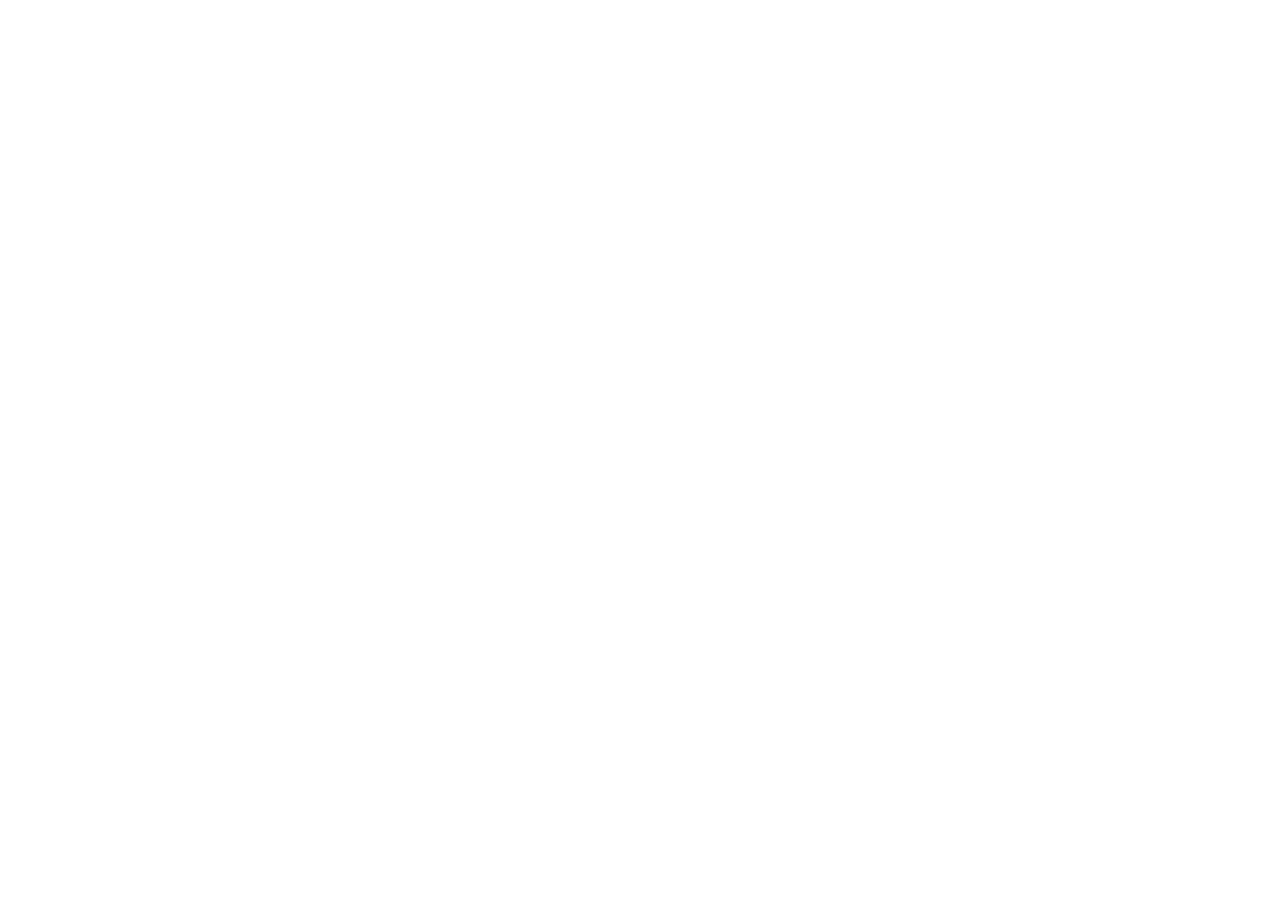
==== index.html @ 6940a416 "initized" ====
<!DOCTYPE html>
<html lang="en">
<head>
    <meta charset="UTF-8">
    <meta name="viewport" content="width=device-width, initial-scale=1.0">
    <title>Spotify</title>
    
</head>
<body>
    
</body>
</html>
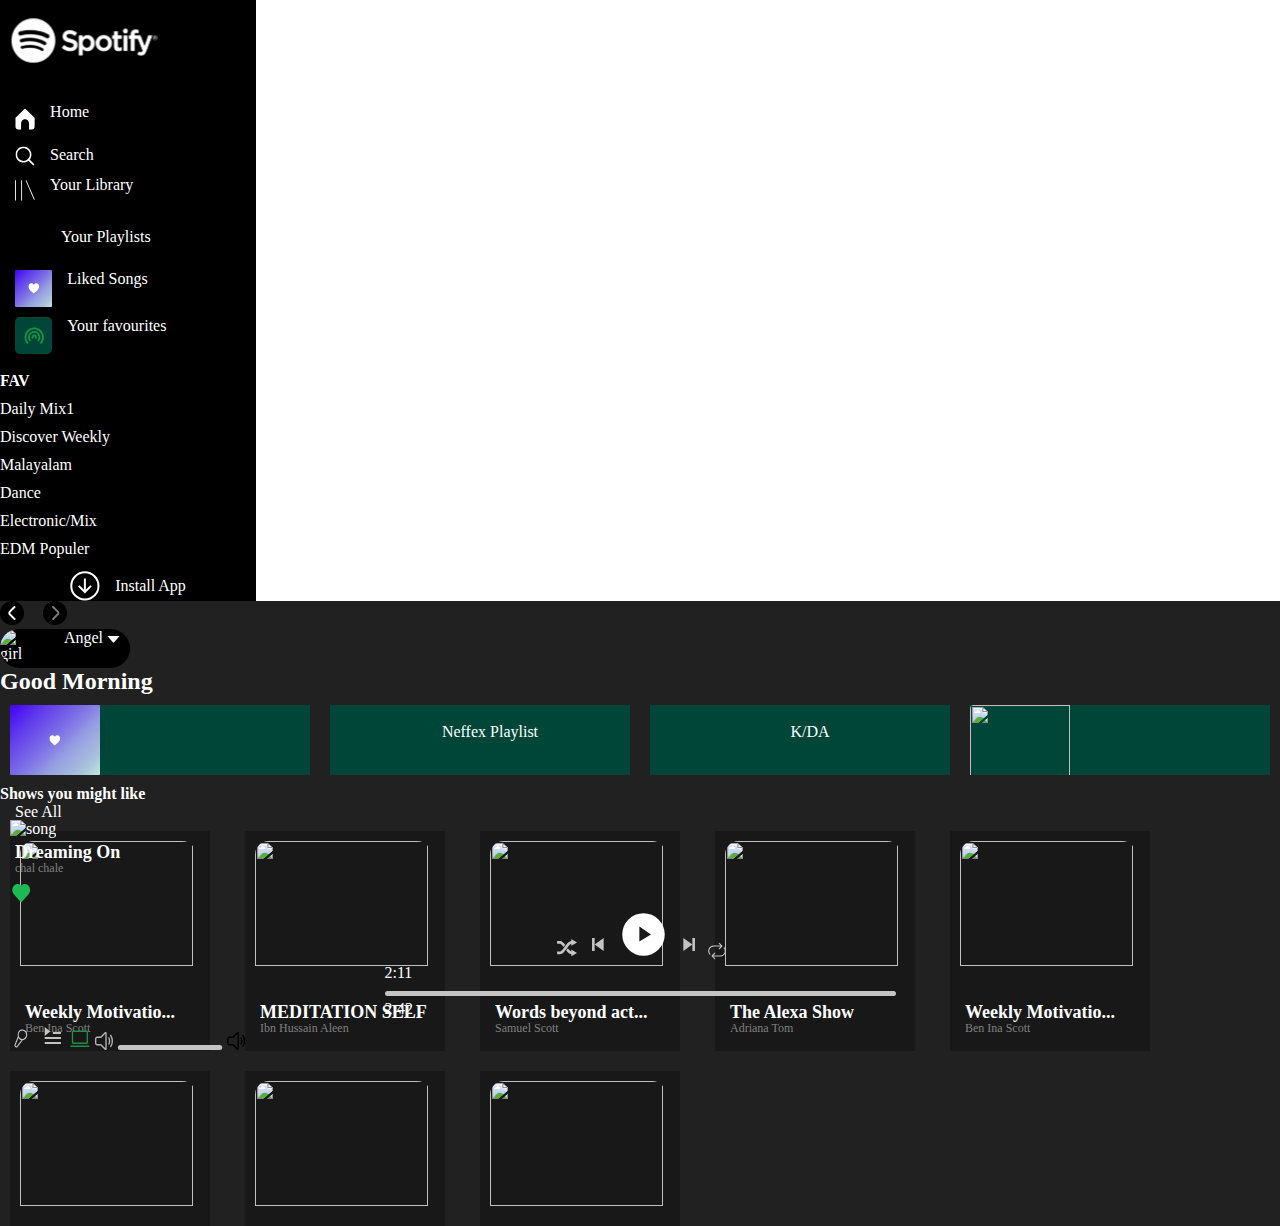
==== commit 471d7c6b: "created both pages" ====
--- a/index.html
+++ b/index.html
@@ -1,12 +1,307 @@
 <!DOCTYPE html>
 <html lang="en">
 <head>
-    <meta charset="UTF-8">
-    <meta name="viewport" content="width=device-width, initial-scale=1.0">
-    <title>Spotify</title>
-    
+  <meta charset="UTF-8">
+  <meta name="viewport" content="width=device-width, initial-scale=1.0">
+  <title>Spotify-Clone</title>
+  <link rel="stylesheet" href="Style.css">
+  <link href="https://cdn.jsdelivr.net/npm/bootstrap@5.3.2/dist/css/bootstrap.min.css" rel="stylesheet" integrity="sha384-T3c6CoIi6uLrA9TneNEoa7RxnatzjcDSCmG1MXxSR1GAsXEV/Dwwykc2MPK8M2HN" crossorigin="anonymous">
 </head>
 <body>
-    
+  <div class="maindiv d-flex col ">
+    <div class="leftSection  col-3 row">
+      <div>
+        <div class="d-flex justify-content-center">
+      <svg xmlns="http://www.w3.org/2000/svg" width="204" height="61" fill="none" viewBox="0 0 204 61" class="logo">
+        <path fill="url(#a)" d="M.821.292h202.576v60.526H.821z"/>
+        <defs>
+          <pattern id="a" width="1" height="1" patternContentUnits="objectBoundingBox">
+            <use href="#b" transform="matrix(.00042 0 0 .00142 0 -.002)"/>
+          </pattern>
+          <image id="b" width="2362" height="708" data-name="Spotify_Logo_RGB_White.png" href="[data-uri]"/>
+        </defs>
+      </svg></div>
+      
+        <div class="subc">
+          <div class="button">
+            <svg width="31" height="33" viewBox="0 0 31 33" fill="none" xmlns="http://www.w3.org/2000/svg" class="icons">
+              <path d="M17.2376 1.04697C16.784 0.604627 16.1953 0.359863 15.5849 0.359863C14.9746 0.359863 14.3858 0.604627 13.9322 1.04697L0.762268 13.8879V27.8047C0.762268 28.9404 1.17871 30.0296 1.91999 30.8326C2.66126 31.6357 3.66665 32.0868 4.71497 32.0868H9.40881V22.6809C9.40881 20.9064 10.0595 19.2046 11.2177 17.9498C12.376 16.6951 13.9469 15.9902 15.5849 15.9902C17.2229 15.9902 18.7938 16.6951 19.9521 17.9498C21.1103 19.2046 21.761 20.9064 21.761 22.6809V32.0828H26.4548C27.5032 32.0828 28.5086 31.6317 29.2498 30.8286C29.9911 30.0256 30.4076 28.9364 30.4076 27.8007V13.8839L17.2376 1.04697Z" fill="white"/>
+              </svg>
+              <a href="index.html">Home</a>
+          </div>
+          <div class="button">
+            <svg width="20" height="20" viewBox="0 0 31 31" fill="none" xmlns="http://www.w3.org/2000/svg" class="icons">
+              <g clip-path="url(#clip0_306_618)">
+              <path d="M30.4073 28.8279L22.6723 21.0929C24.6816 18.6356 25.6695 15.5 25.4316 12.3347C25.1938 9.16938 23.7485 6.21658 21.3946 4.08705C19.0407 1.95752 15.9584 0.814177 12.7852 0.893518C9.61198 0.972858 6.59065 2.26881 4.34614 4.51332C2.10164 6.75782 0.805683 9.77916 0.726343 12.9524C0.647002 16.1256 1.79034 19.2079 3.91988 21.5618C6.04941 23.9157 9.0022 25.361 12.1675 25.5988C15.3328 25.8366 18.4684 24.8488 20.9257 22.8395L28.6607 30.5745L30.4073 28.8279ZM13.1142 23.1631C11.1598 23.1631 9.24925 22.5836 7.6242 21.4978C5.99915 20.4119 4.73258 18.8686 3.98465 17.063C3.23673 15.2573 3.04104 13.2704 3.42233 11.3536C3.80362 9.43668 4.74476 7.67592 6.12675 6.29393C7.50874 4.91194 9.2695 3.97079 11.1864 3.5895C13.1033 3.20821 15.0901 3.4039 16.8958 4.15183C18.7015 4.89976 20.2448 6.16633 21.3306 7.79137C22.4164 9.41642 22.996 11.327 22.996 13.2814C22.993 15.9013 21.951 18.413 20.0984 20.2656C18.2459 22.1181 15.7341 23.1602 13.1142 23.1631Z" fill="white"/>
+              </g>
+              <defs>
+              <clipPath id="clip0_306_618">
+              <rect width="29.6453" height="29.6453" fill="white" transform="translate(0.762268 0.928345)"/>
+              </clipPath>
+              </defs>
+              </svg>
+              <a href="#">Search</a>          
+          </div>
+          <div class="button">
+            <svg width="28" height="29" viewBox="0 0 28 29" fill="none" xmlns="http://www.w3.org/2000/svg" class="icons">
+              <rect x="-0.00250244" y="0.15979" width="1.23522" height="28.4101" fill="white"/>
+              <rect x="8.64404" y="0.15979" width="1.23522" height="28.4101" fill="white"/>
+              <rect x="14.8201" y="0.655029" width="1.23522" height="29.3017" transform="rotate(-23.634 14.8201 0.655029)" fill="white"/>
+              </svg>
+              
+            <a href="#">Your Library</a>
+          </div>
+        </div>
+        <div class="subc">
+          <div class="button">
+            <svg xmlns="http://www.w3.org/2000/svg" width="31" height="31" fill="none" viewBox="0 0 31 31" class="bg-light">
+              <path fill="#000" d="M16.82 14.094V7.918h-2.47v6.176H8.174v2.47h6.176v6.177h2.47v-6.176h6.176v-2.47H16.82Z"/>
+            </svg>            
+              
+              <a href="">Your Playlists</a>              
+          </div>
+          <div class="button">
+            <span id="like">
+              <svg width="12" height="12" viewBox="0 0 12 12" fill="none" xmlns="http://www.w3.org/2000/svg">
+                <g clip-path="url(#clip0_306_628)">
+                <path d="M8.23299 1.31335C7.72879 1.3212 7.23557 1.46195 6.80317 1.72139C6.37076 1.98084 6.01447 2.34979 5.77027 2.79099C5.52608 2.34979 5.16979 1.98084 4.73738 1.72139C4.30497 1.46195 3.81176 1.3212 3.30755 1.31335C2.50378 1.34828 1.7465 1.69989 1.20116 2.29138C0.655812 2.88287 0.366729 3.66616 0.397065 4.47011C0.397065 7.50374 5.3028 11.0075 5.51146 11.1562L5.77027 11.3393L6.02908 11.1562C6.23774 11.0084 11.1435 7.50374 11.1435 4.47011C11.1738 3.66616 10.8847 2.88287 10.3394 2.29138C9.79404 1.69989 9.03676 1.34828 8.23299 1.31335Z" fill="white"/>
+                </g>
+                <defs>
+                <clipPath id="clip0_306_628">
+                <path d="M0.396973 1.90271C0.396973 1.35042 0.844688 0.90271 1.39697 0.90271H10.1434C10.6957 0.90271 11.1434 1.35043 11.1434 1.90271V10.6491C11.1434 11.2014 10.6957 11.6491 10.1434 11.6491H1.39697C0.844687 11.6491 0.396973 11.2014 0.396973 10.6491V1.90271Z" fill="white"/>
+                </clipPath>
+                </defs>
+                </svg>    
+              </span>
+            <a href="page2.html">Liked Songs</a>
+          </div>
+          <div class="button">
+            <span id ="likedsongs">
+              <svg width="22" height="22" viewBox="0 0 22 22" fill="none" xmlns="http://www.w3.org/2000/svg">
+                <path d="M5.63432 18.7873C4.53306 17.686 3.78309 16.2829 3.47926 14.7554C3.17543 13.2279 3.33137 11.6446 3.92738 10.2057C4.52339 8.76687 5.53269 7.53704 6.82764 6.67178C8.1226 5.80652 9.64506 5.34469 11.2025 5.34469C12.7599 5.34469 14.2824 5.80652 15.5773 6.67178C16.8723 7.53704 17.8816 8.76687 18.4776 10.2057C19.0736 11.6446 19.2296 13.2279 18.9257 14.7554C18.6219 16.2829 17.8719 17.686 16.7707 18.7873L18.0078 20.0245C18.9029 19.1318 19.6127 18.071 20.0965 16.9031C20.5803 15.7352 20.8285 14.4833 20.8269 13.2192C20.8269 7.90384 16.5178 3.59473 11.2025 3.59473C5.88718 3.59473 1.57806 7.90384 1.57806 13.2192C1.57806 15.8772 2.65512 18.2833 4.39715 20.0245L5.63432 18.7873Z" fill="#159643"/>
+                <path d="M15.5335 17.5502C16.39 16.6936 16.9732 15.6023 17.2095 14.4142C17.4458 13.2262 17.3245 11.9948 16.8609 10.8757C16.3973 9.75657 15.6123 8.80007 14.6051 8.12711C13.5979 7.45416 12.4138 7.09497 11.2025 7.09497C9.9912 7.09497 8.8071 7.45416 7.79992 8.12711C6.79274 8.80007 6.00773 9.75657 5.54415 10.8757C5.08058 11.9948 4.95925 13.2262 5.19552 14.4142C5.43179 15.6023 6.01504 16.6936 6.87153 17.5502L8.10958 16.313C7.49775 15.7012 7.08109 14.9217 6.91228 14.073C6.74347 13.2244 6.8301 12.3448 7.16122 11.5454C7.49233 10.746 8.05305 10.0628 8.77247 9.58208C9.49189 9.10138 10.3377 8.8448 11.203 8.8448C12.0682 8.8448 12.914 9.10138 13.6334 9.58208C14.3529 10.0628 14.9136 10.746 15.2447 11.5454C15.5758 12.3448 15.6624 13.2244 15.4936 14.073C15.3248 14.9217 14.9082 15.7012 14.2963 16.313L15.5335 17.5502Z" fill="#159643"/>
+                <path d="M13.0583 15.075C13.4253 14.7079 13.6752 14.2402 13.7765 13.731C13.8777 13.2218 13.8257 12.6941 13.627 12.2145C13.4284 11.7349 13.0919 11.325 12.6603 11.0366C12.2286 10.7482 11.7212 10.5942 11.2021 10.5942C10.6829 10.5942 10.1755 10.7482 9.74382 11.0366C9.31217 11.325 8.97574 11.7349 8.77706 12.2145C8.57838 12.6941 8.52637 13.2218 8.62761 13.731C8.72886 14.2402 8.97881 14.7079 9.34585 15.075L10.5839 13.8378C10.4615 13.7154 10.3782 13.5595 10.3444 13.3898C10.3106 13.2201 10.3279 13.0441 10.3941 12.8843C10.4603 12.7244 10.5725 12.5877 10.7164 12.4915C10.8603 12.3954 11.0294 12.3441 11.2025 12.3441C11.3756 12.3441 11.5447 12.3954 11.6886 12.4915C11.8325 12.5877 11.9446 12.7244 12.0109 12.8843C12.0771 13.0441 12.0944 13.2201 12.0606 13.3898C12.0268 13.5595 11.9435 13.7154 11.8211 13.8378L13.0583 15.075Z" fill="#159643"/>
+                </svg>   
+              </span>
+            <a href="">Your favourites</a>
+          </div>
+        </div>
+        <div>
+        <ul class="subc">
+         <h4>FAV</h4>
+         <li class="list">Daily Mix1</li>
+         <li class="list">Discover Weekly</li>
+         <li class="list">Malayalam</li>
+         <li class="list">Dance</li>
+         <li class="list">Electronic/Mix</li>
+         <li class="list">EDM Populer</li>
+        </ul></div>
+        <div class="subc" id="download">
+          <svg width="30" height="30" viewBox="0 0 30 30" fill="none" xmlns="http://www.w3.org/2000/svg">
+            <path d="M21.0553 14.8841L14.8792 21.0602L8.70313 14.8841M14.8792 7.47273V19.8249V7.47273ZM14.8792 1.29663C22.3832 1.29663 28.4667 7.38009 28.4667 14.8841C28.4667 22.388 22.3832 28.4715 14.8792 28.4715C7.37527 28.4715 1.29181 22.388 1.29181 14.8841C1.29181 7.38009 7.37527 1.29663 14.8792 1.29663Z" stroke="white" stroke-width="2"/>
+            </svg>
+            <a href="">Install App</a>
+        </div>
+    </div>
+  </div>
+    <div class="rightsection col">
+      <div class="top">
+      <div class="d-flex justify-content-between ">
+        <div class="m-3">
+          <svg width="24" height="24" viewBox="0 0 24 24" fill="none" xmlns="http://www.w3.org/2000/svg" class="arrow">
+            <path d="M10.5999 12.7101C10.5061 12.6171 10.4317 12.5065 10.381 12.3846C10.3302 12.2628 10.3041 12.1321 10.3041 12.0001C10.3041 11.868 10.3302 11.7373 10.381 11.6155C10.4317 11.4936 10.5061 11.383 10.5999 11.2901L15.1899 6.71006C15.2836 6.6171 15.358 6.5065 15.4088 6.38464C15.4595 6.26278 15.4857 6.13207 15.4857 6.00006C15.4857 5.86805 15.4595 5.73734 15.4088 5.61548C15.358 5.49362 15.2836 5.38302 15.1899 5.29006C15.0025 5.10381 14.749 4.99927 14.4849 4.99927C14.2207 4.99927 13.9672 5.10381 13.7799 5.29006L9.18986 9.88006C8.62806 10.4426 8.3125 11.2051 8.3125 12.0001C8.3125 12.7951 8.62806 13.5576 9.18986 14.1201L13.7799 18.7101C13.9661 18.8948 14.2175 18.999 14.4799 19.0001C14.6115 19.0008 14.7419 18.9756 14.8638 18.9258C14.9856 18.8761 15.0964 18.8027 15.1899 18.7101C15.2836 18.6171 15.358 18.5065 15.4088 18.3846C15.4595 18.2628 15.4857 18.1321 15.4857 18.0001C15.4857 17.868 15.4595 17.7373 15.4088 17.6155C15.358 17.4936 15.2836 17.383 15.1899 17.2901L10.5999 12.7101Z" fill="white"/>
+            </svg>
+           <a href="page2.html"> <svg width="24" height="24" viewBox="0 0 24 24" fill="none" xmlns="http://www.w3.org/2000/svg" class="arrow">
+            <path d="M15.3998 9.88006L10.8098 5.29006C10.6224 5.10381 10.369 4.99927 10.1048 4.99927C9.84062 4.99927 9.58716 5.10381 9.3998 5.29006C9.30607 5.38302 9.23168 5.49362 9.18091 5.61548C9.13014 5.73734 9.104 5.86805 9.104 6.00006C9.104 6.13207 9.13014 6.26278 9.18091 6.38464C9.23168 6.5065 9.30607 6.6171 9.3998 6.71006L13.9998 11.2901C14.0935 11.383 14.1679 11.4936 14.2187 11.6155C14.2695 11.7373 14.2956 11.868 14.2956 12.0001C14.2956 12.1321 14.2695 12.2628 14.2187 12.3846C14.1679 12.5065 14.0935 12.6171 13.9998 12.7101L9.3998 17.2901C9.2115 17.477 9.10518 17.7312 9.10425 17.9965C9.10331 18.2619 9.20783 18.5168 9.3948 18.7051C9.58178 18.8934 9.8359 18.9997 10.1013 19.0006C10.3666 19.0016 10.6215 18.897 10.8098 18.7101L15.3998 14.1201C15.9616 13.5576 16.2772 12.7951 16.2772 12.0001C16.2772 11.2051 15.9616 10.4426 15.3998 9.88006Z" fill="#7B7B7B"/>
+            </svg>  </a>  
+        </div>
+        <div class="toppill m-3">
+          <img src="https://www.figma.com/file/EBhnjMShbYAgpeGweiW1m3/image/17c12154b8225a22ad698153ef7b561d4633166e?fuid=1291326090243021205" alt="girl">
+          <div>
+            Angel
+            <svg width="13" height="7" viewBox="0 0 13 7" fill="none" xmlns="http://www.w3.org/2000/svg">
+              <path d="M0.375244 0H12.6252L7.11887 6.293C6.95478 6.48047 6.73226 6.58579 6.50024 6.58579C6.26823 6.58579 6.04571 6.48047 5.88162 6.293L0.375244 0Z" fill="white"/>
+              </svg>
+              
+            </div>
+            </div>
+            
+        </div>
+      </div>
+
+       <div class="herosection">
+        <div>
+              <h2>Good Morning</h2>
+              <div class="cards">
+              <div class="card">
+                <span id="like" class="card1img">
+              <svg width="12" height="12" viewBox="0 0 12 12" fill="none" xmlns="http://www.w3.org/2000/svg">
+                <g clip-path="url(#clip0_306_628)">
+                <path d="M8.23299 1.31335C7.72879 1.3212 7.23557 1.46195 6.80317 1.72139C6.37076 1.98084 6.01447 2.34979 5.77027 2.79099C5.52608 2.34979 5.16979 1.98084 4.73738 1.72139C4.30497 1.46195 3.81176 1.3212 3.30755 1.31335C2.50378 1.34828 1.7465 1.69989 1.20116 2.29138C0.655812 2.88287 0.366729 3.66616 0.397065 4.47011C0.397065 7.50374 5.3028 11.0075 5.51146 11.1562L5.77027 11.3393L6.02908 11.1562C6.23774 11.0084 11.1435 7.50374 11.1435 4.47011C11.1738 3.66616 10.8847 2.88287 10.3394 2.29138C9.79404 1.69989 9.03676 1.34828 8.23299 1.31335Z" fill="white"/>
+                </g>
+                <defs>
+                <clipPath id="clip0_306_628">
+                <path d="M0.396973 1.90271C0.396973 1.35042 0.844688 0.90271 1.39697 0.90271H10.1434C10.6957 0.90271 11.1434 1.35043 11.1434 1.90271V10.6491C11.1434 11.2014 10.6957 11.6491 10.1434 11.6491H1.39697C0.844687 11.6491 0.396973 11.2014 0.396973 10.6491V1.90271Z" fill="white"/>
+                </clipPath>
+                </defs>
+                </svg>    
+              </span>
+              <p class="card1text">Liked Songs</p>
+              </div>
+              <div class="card">
+                <img src="https://www.figma.com/file/EBhnjMShbYAgpeGweiW1m3/image/fc5ca198b39d41b19304c8f34a1cd57a2c484b58" alt="">
+              <p class="card1text">Neffex Playlist</p>
+              </div>
+              <div class="card">
+               <img src="https://www.figma.com/file/EBhnjMShbYAgpeGweiW1m3/image/4b4e06cc5441a2fe33eda849fff328d8a6220a3a" alt="">
+              <p class="card1text">K/DA</p>
+              </div>
+              <div class="card">
+                <img width="100" height="100" style="border-top-left-radius: 4px" src="https://www.figma.com/file/EBhnjMShbYAgpeGweiW1m3/image/deadabeeefaefb88ad2725976d6e5ecb905c08f0" />
+              <p class="card1text">Dance/Electronic Remix</p>
+              </div>
+            </div>
+            </div>
+            <div class="showsYouMightLike">
+              <div class="d-flex justify-content-between col mt-5 ms-3"><h4>Shows you might like</h4> <a href="" class="me-3">See All</a></div>
+              <div style="overflow-y: scroll;">
+              <div class="cards" style="height:45vh" >
+                <div class="card2 card">
+                  <img src="https://www.figma.com/file/EBhnjMShbYAgpeGweiW1m3/image/3badf476e84884a8fab4222cf13ef904023168c2?fuid=1291326090243021205" alt="">
+                  <div>
+                    <h3>Weekly Motivatio...</h3>
+                    <p>Ben Ina Scott</p>
+                  </div>
+                </div>
+                <div class="card2 card">
+                  <img src="https://www.figma.com/file/EBhnjMShbYAgpeGweiW1m3/image/68adee963c97fe3adb8c66cd69bdeecc6a7fbde2" alt="">
+                  <div>
+                    <h3>MEDITATION SELF</h3>
+                    <p>Ibn Hussain Aleen</p>
+                  </div>
+                </div>
+                <div class="card2 card">
+                  <img src="https://www.figma.com/file/EBhnjMShbYAgpeGweiW1m3/image/e3c2adaba01ab590f82d947d0e77ec1fa82397e0" alt="">
+                  <div>
+                    <h3>Words beyond act...</h3>
+                    <p>Samuel Scott</p>
+                  </div>
+                </div>
+                <div class="card2 card">
+                  <img src="https://www.figma.com/file/EBhnjMShbYAgpeGweiW1m3/image/eccdea19139c4fdbc07bd23ebf817ec1b0e9dfbf" alt="">
+                  <div>
+                    <h3>The Alexa Show</h3>
+                    <p>Adriana Tom</p>
+                  </div>
+                </div>
+                <div class="card2 card">
+                  <img src="https://www.figma.com/file/EBhnjMShbYAgpeGweiW1m3/image/3badf476e84884a8fab4222cf13ef904023168c2?fuid=1291326090243021205" alt="">
+                  <div>
+                    <h3>Weekly Motivatio...</h3>
+                    <p>Ben Ina Scott</p>
+                  </div>
+                </div>
+                <div class="card2 card">
+                  <img src="https://www.figma.com/file/EBhnjMShbYAgpeGweiW1m3/image/3badf476e84884a8fab4222cf13ef904023168c2?fuid=1291326090243021205" alt="">
+                  <div>
+                    <h3>Weekly Motivatio...</h3>
+                    <p>Ben Ina Scott</p>
+                  </div>
+                </div>
+                <div class="card2 card">
+                  <img src="https://www.figma.com/file/EBhnjMShbYAgpeGweiW1m3/image/3badf476e84884a8fab4222cf13ef904023168c2?fuid=1291326090243021205" alt="">
+                  <div>
+                    <h3>Weekly Motivatio...</h3>
+                    <p>Ben Ina Scott</p>
+                  </div>
+                </div>
+                <div class="card2 card">
+                  <img src="https://www.figma.com/file/EBhnjMShbYAgpeGweiW1m3/image/3badf476e84884a8fab4222cf13ef904023168c2?fuid=1291326090243021205" alt="">
+                  <div>
+                    <h3>Weekly Motivatio...</h3>
+                    <p>Ben Ina Scott</p>
+                  </div></div></div>
+                </div>
+              </div>
+            </div>
+          </div>
+      </div>
+    </div>
+    <div class="bottomSection d-flex col justify-content-between align-items-center bg-dark">
+
+      <div class="titleImg d-flex align-items-center  ">
+        <img height="70" src="https://www.figma.com/file/EBhnjMShbYAgpeGweiW1m3/image/f7de4510dfe03d2521104cc1b6f60f2844ee2fc5" alt="song">
+        <div>
+          <h3>Dreaming On</h3>
+          <p>chal chale</p>
+        </div>
+        <svg xmlns="http://www.w3.org/2000/svg" width="22" height="24" fill="none" viewBox="0 0 22 24">
+          <path fill="#1DB954" d="M18.56 4.791a5.347 5.347 0 0 0-1.735-1.297 4.88 4.88 0 0 0-2.05-.457c-1.332 0-2.615.556-3.595 1.558-.98-1.002-2.263-1.558-3.595-1.558-.705 0-1.402.157-2.053.458-.65.302-1.24.744-1.737 1.3-2.116 2.363-2.115 6.06.002 8.412l7.383 8.207 7.382-8.207c2.118-2.353 2.118-6.049-.002-8.416Z"/>
+        </svg>
+        
+      </div>
+      <div class="mid ">
+      <div class="player d-flex justify-content-around row ">
+        <div>
+          <svg xmlns="http://www.w3.org/2000/svg" width="24" height="24" fill="none" viewBox="0 0 24 24">
+            <path fill="#C4C4C4" d="M16.34 15.49c-.464-.146-1.056-.527-1.718-1.19-.569-.556-1.155-1.273-1.755-2.055-.144.192-.287.383-.431.578a86.31 86.31 0 0 1-1.203 1.594c1.428 1.733 2.91 3.434 5.108 3.714v2.025l5.666-3.27-5.667-3.272v1.877ZM6.894 8.95c.567.556 1.154 1.273 1.755 2.054.146-.197.293-.39.44-.591.391-.532.79-1.06 1.194-1.582-1.524-1.848-3.1-3.68-5.547-3.768H2.11v2.625h2.625c.49-.02 1.261.363 2.158 1.262Zm9.446-1.194v1.902l5.666-3.272-5.666-3.273V5.1c-1.428.165-2.57 1.01-3.563 1.983-1.648 1.638-3.088 3.875-4.509 5.654-1.4 1.828-2.805 2.916-3.534 2.828H2.109v2.625h2.625c1.639-.023 2.91-.95 4.005-2.02 1.645-1.638 3.087-3.875 4.507-5.653 1.158-1.513 2.313-2.505 3.094-2.76Z"/>
+          </svg>
+          <svg xmlns="http://www.w3.org/2000/svg" width="31" height="31" fill="none" viewBox="0 0 31 31">
+            <path fill="#C4C4C4" d="M20.667 9.042 11.625 15.5l9.042 6.458V9.042ZM11.625 15.5V9.042H9.042v12.916h2.583V15.5Z"/>
+          </svg>
+          <svg xmlns="http://www.w3.org/2000/svg" width="51" height="51" fill="none" viewBox="0 0 51 51">
+            <path fill="#fff" d="M25.5 4.25a21.25 21.25 0 1 0 0 42.5 21.25 21.25 0 0 0 0-42.5ZM21.354 32.5V17.381L33 25.5l-11.646 7Z"/>
+          </svg>
+          <svg xmlns="http://www.w3.org/2000/svg" width="31" height="31" fill="none" viewBox="0 0 31 31">
+            <path fill="#C4C4C4" d="m10.333 9.042 9.042 6.458-9.042 6.458V9.042Zm9.042 6.458V9.042h2.583v12.916h-2.583V15.5Z"/>
+          </svg>
+          <svg xmlns="http://www.w3.org/2000/svg" width="18" height="18" fill="none" viewBox="0 0 18 18">
+            <path fill="#C4C4C4" d="M16.15 5.338c.128 0 .245.044.339.118l.073.07.02.021a5.5 5.5 0 0 1-4.043 8.949l-.239.004H5.7c-.111 0-.222-.003-.333-.01l1.822 1.82a.55.55 0 0 1 .063.703l-.063.076a.55.55 0 0 1-.701.063l-.077-.063-2.75-2.75a.55.55 0 0 1-.063-.701l.063-.077 2.75-2.75a.55.55 0 0 1 .841.701l-.063.077-1.8 1.8.154.009.157.002h6.6a4.401 4.401 0 0 0 3.421-7.168.55.55 0 0 1 .429-.893ZM10.81.911a.55.55 0 0 1 .702-.063l.077.063 2.75 2.75.063.077a.55.55 0 0 1 0 .624l-.063.077-2.75 2.75-.077.063a.55.55 0 0 1-.624 0l-.077-.063-.063-.077a.55.55 0 0 1 0-.624l.063-.077 1.8-1.8-.154-.009L12.3 4.6H5.7a4.4 4.4 0 0 0-3.416 7.174.55.55 0 1 1-.88.661 5.5 5.5 0 0 1 4.057-8.93L5.7 3.5h6.6c.112 0 .223.003.333.01l-1.822-1.82-.063-.078a.55.55 0 0 1 .063-.701Z"/>
+          </svg>
+                                                          
+        </div>
+      </div>
+      <div class=" d-flex col justify-content-around align-items-center ">
+        <p>2:11</p>
+        <svg xmlns="http://www.w3.org/2000/svg" width="511" height="5" fill="none" viewBox="0 0 511 5">
+          <rect width="511" height="5" fill="#C4C4C4" rx="2.5"/>
+        </svg>
+<p>2:42</p>          
+      </div>
+      </div>
+      <div>
+        <svg xmlns="http://www.w3.org/2000/svg" width="21" height="23" fill="none" viewBox="0 0 21 23">
+          <path fill="#C4C4C4" d="M16.462 10.602a5.84 5.84 0 0 0 .637-4.023c-.276-1.381-1.035-2.585-2.11-3.345-1.073-.76-2.375-1.016-3.618-.71-1.243.307-2.326 1.15-3.01 2.344l-.037.055-.029.06a5.818 5.818 0 0 0-.472 4.518l-3.399 8.593a1.31 1.31 0 0 0-.044.824c.074.272.234.505.45.657l1.138.806a.982.982 0 0 0 .726.175c.253-.04.485-.18.653-.393l5.566-7.059c.17-.02.34-.052.508-.095 1.223-.3 2.292-1.123 2.975-2.292l.037-.054.029-.06Zm-.433-3.71a4.54 4.54 0 0 1-.246 2.608L9.547 5.085a3.73 3.73 0 0 1 1.702-1.256 3.374 3.374 0 0 1 2.042-.07 3.66 3.66 0 0 1 1.77 1.134 4.31 4.31 0 0 1 .968 2ZM6.54 19.383l-1.139-.807 3.051-7.7c.73 1.144 1.833 1.925 3.075 2.175l-4.987 6.33ZM8.73 8.691a4.542 4.542 0 0 1 .245-2.606l.573-1L15.783 9.5c-.45.586-1.613 2.022-2.275 2.256a3.374 3.374 0 0 1-2.042.071 3.665 3.665 0 0 1-1.77-1.134 4.31 4.31 0 0 1-.967-2Z"/>
+        </svg>
+        <svg xmlns="http://www.w3.org/2000/svg" width="30" height="32" fill="none" viewBox="0 0 30 32">
+          <path fill="#C4C4C4" d="M9.734 19h16.192v2H9.734v-2Zm8.096-5h8.096v2H17.83v-2ZM9.734 24h16.192v2H9.734v-2Zm0-15 5.398 4.5L9.734 18V9Z"/>
+        </svg>
+        <svg xmlns="http://www.w3.org/2000/svg" width="22" height="24" fill="none" viewBox="0 0 22 24">
+          <path fill="#1B9145" d="M17.658 18.004H4.165c-.358 0-.7-.159-.953-.44a1.59 1.59 0 0 1-.396-1.06v-10.5c0-.398.143-.78.396-1.06.252-.282.595-.44.953-.44h13.493c.358 0 .7.158.954.44.253.28.395.662.396 1.06v10.5a1.596 1.596 0 0 1-.396 1.06 1.29 1.29 0 0 1-.954.44Zm-13.493-12v10.5h13.493v-10.5H4.165Zm-2.698 13.5h18.89v1.5H1.467v-1.5Z"/>
+        </svg>
+        <svg xmlns="http://www.w3.org/2000/svg" width="18" height="18" fill="none" viewBox="0 0 18 18">
+          <path fill="#B3B3B3" d="M11.692 1.25c0-1.08-1.146-1.65-1.87-.934L5.78 4.309a.638.638 0 0 1-.448.19h-3.31c-.537 0-1.051.237-1.43.659-.38.422-.594.994-.594 1.59v4.498c0 .597.214 1.169.593 1.59.38.423.894.66 1.431.66h3.31c.166 0 .325.068.448.19l4.04 3.994c.725.716 1.872.144 1.872-.934V1.25ZM6.677 5.43l3.666-3.623v14.382l-3.666-3.624a1.912 1.912 0 0 0-1.344-.57h-3.31a.642.642 0 0 1-.478-.219.794.794 0 0 1-.197-.53V6.75c0-.199.07-.39.197-.53A.642.642 0 0 1 2.022 6h3.31a1.91 1.91 0 0 0 1.345-.57Zm8.606-2.533a.648.648 0 0 1 .238-.125.608.608 0 0 1 .511.085c.076.05.142.118.195.197 1.147 1.72 1.765 3.805 1.762 5.946.002 2.14-.616 4.226-1.763 5.946a.662.662 0 0 1-.44.278.625.625 0 0 1-.49-.14.766.766 0 0 1-.265-.48.817.817 0 0 1 .111-.55c.975-1.462 1.5-3.234 1.498-5.054.002-1.82-.523-3.593-1.498-5.054a.832.832 0 0 1-.036-.832.73.73 0 0 1 .177-.217Z"/>
+          <path fill="#B3B3B3" d="M13.62 5.37a.627.627 0 0 1 .514-.06.655.655 0 0 1 .232.137.74.74 0 0 1 .169.225A7.6 7.6 0 0 1 15.29 9a7.6 7.6 0 0 1-.755 3.328.695.695 0 0 1-.401.362.615.615 0 0 1-.514-.06.74.74 0 0 1-.326-.445.825.825 0 0 1 .053-.571A5.968 5.968 0 0 0 13.941 9c0-.948-.216-1.837-.594-2.614a.811.811 0 0 1-.053-.572.781.781 0 0 1 .123-.258.696.696 0 0 1 .203-.187Z"/>
+        </svg>
+        <svg xmlns="http://www.w3.org/2000/svg" width="106" height="5" fill="none" viewBox="0 0 106 5">
+          <rect width="104.346" height="5" x=".884" fill="#C4C4C4" rx="2.5"/>
+        </svg>
+<svg xmlns="http://www.w3.org/2000/svg" width="19" height="18" fill="none" viewBox="0 0 19 18">
+  <path fill="#000" d="M11.818 1.25c0-1.08-1.146-1.65-1.871-.934L5.905 4.309a.638.638 0 0 1-.448.19H2.148c-.537 0-1.052.237-1.431.659a2.38 2.38 0 0 0-.593 1.59v4.498c0 .597.213 1.169.593 1.59.38.423.894.66 1.431.66h3.31c.165 0 .325.068.448.19l4.04 3.994c.725.716 1.872.144 1.872-.934V1.25ZM6.803 5.43l3.666-3.623v14.382l-3.666-3.624a1.912 1.912 0 0 0-1.345-.57h-3.31a.642.642 0 0 1-.477-.219.794.794 0 0 1-.198-.53V6.75a.79.79 0 0 1 .198-.53.642.642 0 0 1 .477-.22h3.31a1.91 1.91 0 0 0 1.345-.57Zm8.606-2.533a.647.647 0 0 1 .238-.125.609.609 0 0 1 .51.085c.077.05.143.118.196.197C17.5 4.774 18.118 6.859 18.115 9c.002 2.14-.616 4.226-1.763 5.946a.662.662 0 0 1-.44.278.625.625 0 0 1-.49-.14.767.767 0 0 1-.265-.48.818.818 0 0 1 .11-.55c.976-1.462 1.501-3.234 1.498-5.054.003-1.82-.522-3.593-1.497-5.054a.832.832 0 0 1-.036-.832.728.728 0 0 1 .177-.217Z"/>
+  <path fill="#000" d="M13.746 5.37a.627.627 0 0 1 .513-.06.655.655 0 0 1 .233.137.738.738 0 0 1 .168.225A7.6 7.6 0 0 1 15.416 9a7.598 7.598 0 0 1-.756 3.328.695.695 0 0 1-.4.362.615.615 0 0 1-.514-.06.74.74 0 0 1-.326-.445.825.825 0 0 1 .053-.571A5.968 5.968 0 0 0 14.067 9c0-.948-.216-1.837-.594-2.614a.813.813 0 0 1-.053-.572.781.781 0 0 1 .123-.258.696.696 0 0 1 .203-.187Z"/>
+</svg>
+                               
+      </div>
+
+    </div>
+  </div>
+
+
+
+
+
+
+
+  <script src="https://cdn.jsdelivr.net/npm/bootstrap@5.3.2/dist/js/bootstrap.bundle.min.js" integrity="sha384-C6RzsynM9kWDrMNeT87bh95OGNyZPhcTNXj1NW7RuBCsyN/o0jlpcV8Qyq46cDfL" crossorigin="anonymous"></script>
 </body>
 </html>--- a/Style.css
+++ b/Style.css
@@ -0,0 +1,254 @@
+*{
+    padding: 0;
+    margin: 0;
+    color: white;
+}
+.maindiv{
+    height: 90vh;
+}
+
+.leftSection{
+   width: 20vw;
+    background-color: black;
+}
+.rightsection{
+    display: flex;
+    flex-direction: column;
+    background-color: rgb(33, 33, 33);
+    padding: 0px;
+    overflow: hidden;
+}
+.rightsection::-webkit-scrollbar{
+    display: none;
+}
+.subc{
+    display: flex;
+    flex-direction: column;
+    width: 100% !important;
+    margin-top: 5%;
+}
+.button{
+    padding:2%;
+    margin-inline: 10px !important;
+    display: flex;
+
+}
+.card2:hover{
+    box-shadow: 3px 3px 0px 0px black ;
+}
+.logo{
+    margin:10px !important;
+    width: 150px !important
+}
+.button:hover{
+    background-color: #282828!important;
+    border-radius: 5px;
+    
+}
+svg:hover{
+    fill: white !important;
+}
+#download{
+    flex-direction: row !important;
+    align-items: center;
+    justify-content: center;
+}
+a{
+    text-decoration: none !important;
+    color: white !important;
+    margin-left: 15px;
+}
+#like{
+width: 37.06px;
+height: 37.06px; 
+display: flex;
+flex-direction: column Im !important;
+justify-content: center;
+align-items: center;
+background: linear-gradient(135deg, #4000F4 0%, #603AED 22.48%, #7C6EE6 46.93%, #979FE1 65.71%, #A2B3DE 77.68%, #ADC8DC 88.93%, #C0ECD7 100%);
+border-radius: 1px;
+
+}
+#likedsongs{
+    width: 37.06px !important;
+    height: 37.06px;
+    left: 37.06px;
+    top: 434.56px;
+    display: flex;
+    justify-content: center;
+    align-items: center;
+     background-color: #004638 ;
+     border-radius: 5px
+}
+.list{
+    color: white;
+    margin-top: 10px;
+    list-style-type: none;
+}
+.arrow{
+    border-radius: 50% ;
+    background-color: black;
+    
+}
+.toppill{
+   border-radius: 39px;
+   width: 120px; 
+   height: 39px;
+   color: white;
+   background-color: black;
+   display: flex;
+   justify-content: space-between;
+   padding-right: 10px;
+}
+.toppill >img{
+    width: 37px;
+height: 37px;
+top: 18px;
+left: 1563px;
+border-radius: 50%;
+
+}
+.herosection{
+    display: flex;
+    flex-wrap: wrap;
+    flex-direction: column;
+}
+.herosection .cards{
+    display: flex;
+    flex-direction: row;
+    flex-wrap: wrap;
+}
+.cards{
+    overflow-y: scroll;
+}
+.card{
+    background-color: #004638 !important;
+    flex-direction: row !important;
+    width: 300px;
+    height: 70px !important;
+    margin: 10px;
+    overflow: hidden;
+    cursor: pointer;
+}
+.icons{
+    width: 20px;
+}
+.card1img{
+    width: 30%  !important;
+    height: 100% !important;
+    
+}
+.card1text{
+    display: flex;
+    justify-content: center;
+    align-items: center;
+    margin-left: 20px;
+}
+.card2{
+    width: 200px !important;
+    height: 220px !important;
+    display: flex;
+    flex-direction: column !important;
+    padding: 10px;
+    background-color: #181818 !important;
+    box-sizing: border-box;
+    margin-right: 25px;
+    cursor: pointer;
+}
+.card2>img{
+    width: 98%;
+    height: 80%;
+    background-color: linear-gradient(180deg, rgba(0, 0, 0, 0.65) 0%, rgba(0, 0, 0, 0.23) 100%) !important; 
+    border-radius: 14px;
+}
+.bottomSection{
+    box-sizing: border-box;
+   padding-inline:10px;
+   padding-top: 10px;
+   height: 10vh;
+   z-index: 5;
+   
+}
+
+.player{
+    flex-direction: row !important;
+}
+.mid{
+    display: flex;
+    flex-direction: column !important;
+    align-items: center !important;
+    box-sizing: border-box;
+}
+.card2>div, .titleImg>div{
+margin: 5px;;
+}
+.card2>div>h3, .titleImg>div>h3{
+    font-size: 18px !important;
+    line-height: 100% !important;
+    margin-bottom: 2;
+}
+.card2>div>p , .titleImg>div>p{
+    font-size: 12px;
+    color: gray;
+    margin-bottom: 0;
+}
+.bottomSection>div>div>div>svg{
+    cursor: pointer;
+}
+.upsection{
+    background: linear-gradient(180deg, #90AEA7 0%, black 100%);
+    height: 50vh !important;
+    display: flex;
+    flex-direction: row;
+    align-items: center;
+    padding-left: 50px;
+
+}
+.upsection>div>div>ul :first-child{
+    list-style-type: none;
+}
+.upsection>div>div>ul>li{
+    margin-right: 25px;
+    color: #c6cac9;
+}
+.upsection>div>div>h3{
+    font-size: 80px !important;
+}
+.songs{
+    height: 50vh !important;
+    z-index: 1;
+    position: absolute;
+    top: 40vh;
+    left: 23vw;
+    width: 75.9vw;
+    box-shadow: 2px black;
+    scroll-behavior: smooth;
+}
+.allsongs{
+    overflow-y: scroll;
+    height: 35vh !important;
+}
+.titledescription>h5{
+    line-height: 1rem !important;
+    margin-bottom: 2px !important;
+    margin-left: 5px;
+}
+.titledescription>p{
+    margin-left: 5px;
+    
+    font-size: 12px;
+}
+
+*::-webkit-scrollbar{
+    display: none;
+}
+.heading{
+    z-index: 5;
+    display: absolute;
+}
+body{
+    overflow: hidden;
+}
+.showsYouMightLike{
+    overflow-y: scroll;
+}